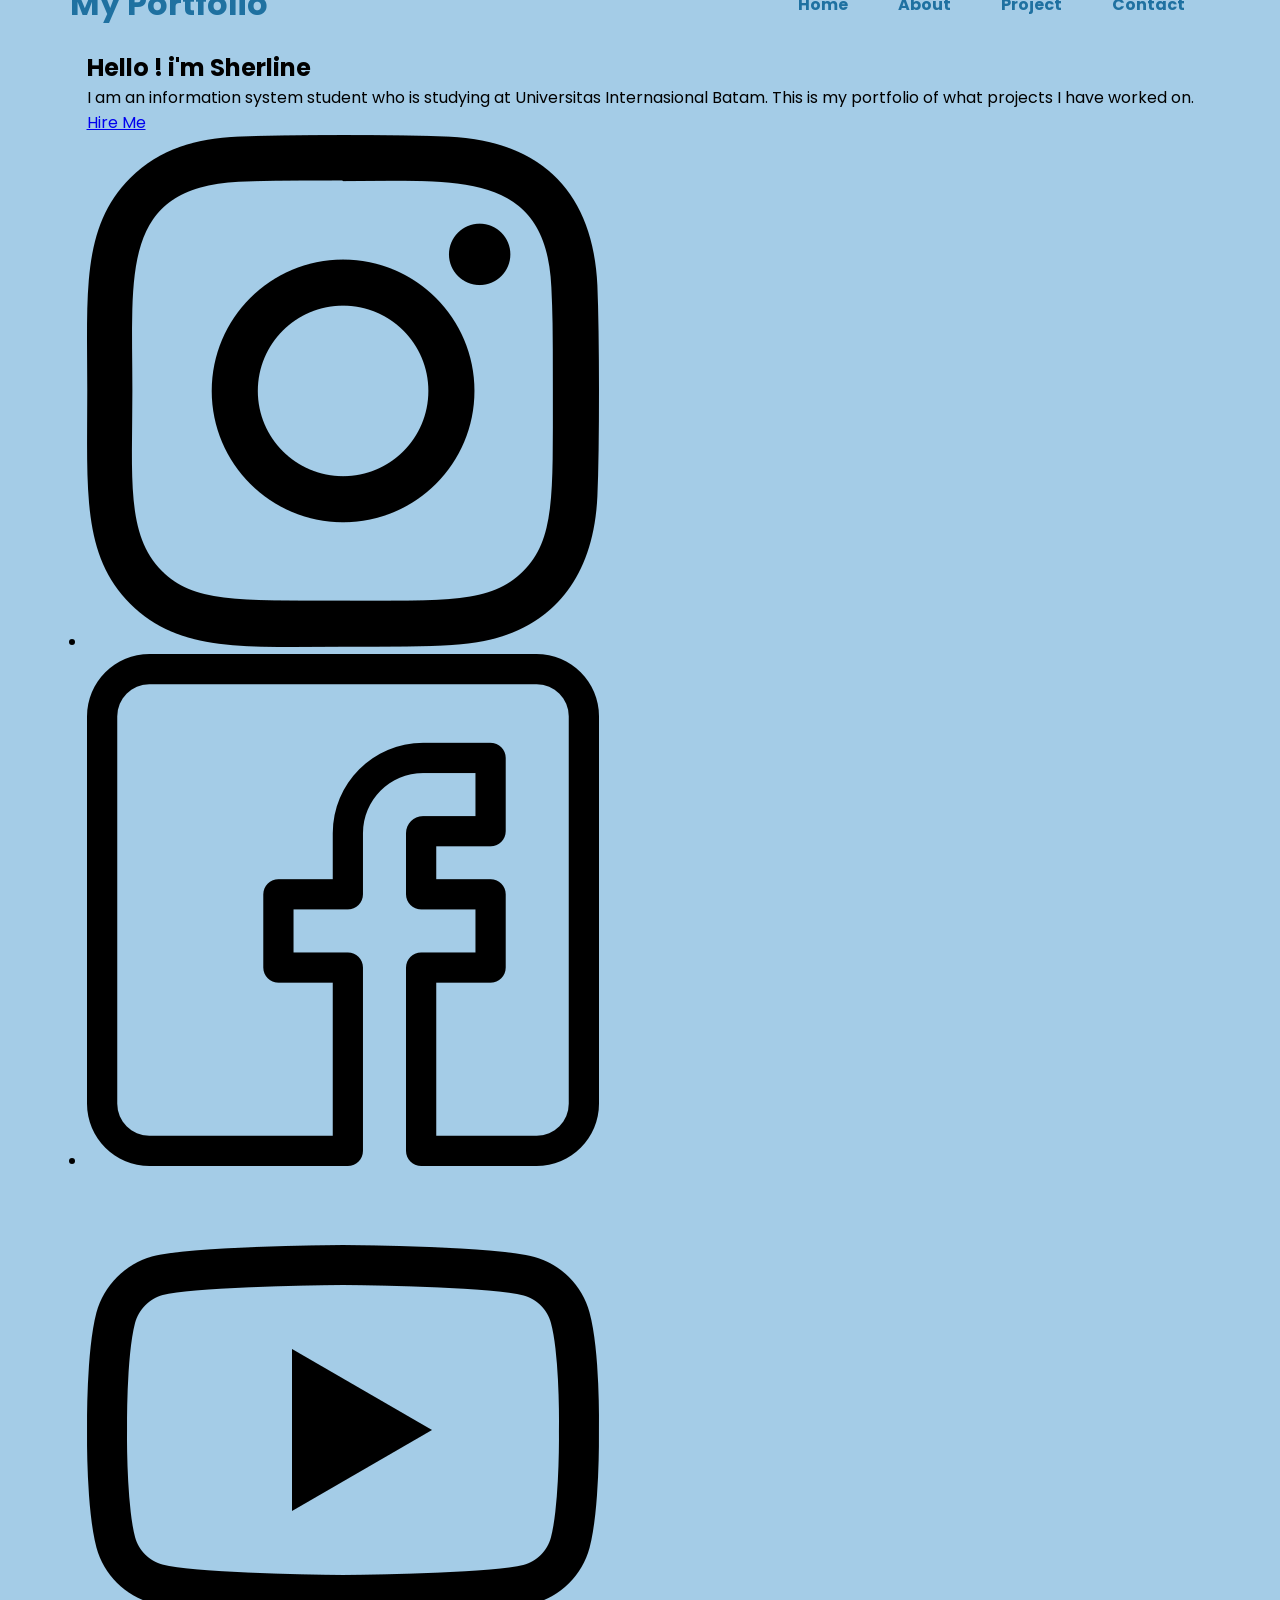
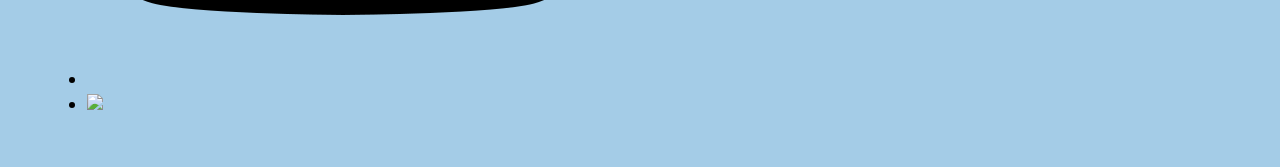
==== Websitedatadiri/Data diri.html @ 6ec29040 "datadiri datadiri" ====
<html lang="en">
  <head>
    <meta charset="UTF-8" />
    <meta name="viewport" content="width=device-width, initial-scale=1.0" />
    <title>Landing Page</title>
    <link rel="stylesheet" href="style.css" />
  </head>
  <body>
    <section>
      <div class="container">
        <header>
          <a href="#" class="logo">My Portfolio</a>
          <ul>
            <li><a href="#">Home</a></li>
            <li><a href="#">About</a></li>
            <li><a href="#">Project</a></li>
            <li><a href="#">Contact</a></li>
          </ul>
        </header>
        <div class="content">
          <h2>Hello ! i'm Sherline</h2>
          <p>I am an information system student who is studying at Universitas Internasional Batam. This is my portfolio of what projects I have worked on.</p>
          <a href="#">Hire Me</a>
        </div>
        <div class="imgBox">
          <img src="img/1.png" alt="" />
        </div>
        <ul class="icon">
          <li>
            <a href="#"><img src="gambar sosmed/instagram.png" alt=""></a>
          </li>
          <li>
            <a href="#"><img src="gambar sosmed/facebook.png" /></a>
          </li>
          <li>
            <a href="#"><img src="gambar sosmed/youtube.png" /></a>
          </li>
          <li>
            <a href="#"><img src="img/youtube.png" /></a>
          </li>
        </ul>
        <div class="notes"></div>
      </div>
    </section>
  </body>
</html>
---- Websitedatadiri/style.css ----
@import url("https://fonts.googleapis.com/css2?family=Montserrat:wght@400;500;600&family=Poppins:wght@400;700&display=swap");
* {
  margin: 0;
  padding: 0;
  box-sizing: border-box;
  font-family: "Poppins", sans-serif;
}
section {
  display: flex;
  justify-content: center;
  align-items: center;
  min-height: 100vh;
  padding: 50px;
  background-color: #a4cce7;
}
header {
  position: absolute;
  top: -40px;
  right: 20px;
  left: 20px;
  padding: 20px 50px;
  display: flex;
  justify-content: space-between;
  align-items: center;
  box-shadow: 0 15px 35px rgba();
  border-radius: 20px;
  border: 1px solid rgba;
  border-top: 1px solid rgba;
  border-left: 1px solid rgba;
}
header .logo {
  color: #1f71a1;
  font-weight: 700;
  text-decoration: none;
  font-size: 2em;
}
header ul {
  display: flex;
}
header ul li {
  list-style: none;
  margin: 0 10px;
}
header ul li a {
  text-decoration: none;
  color: #1f71a1;
  font-weight: bold;
  padding: 8px 15px;
  border-radius: 25px;
}
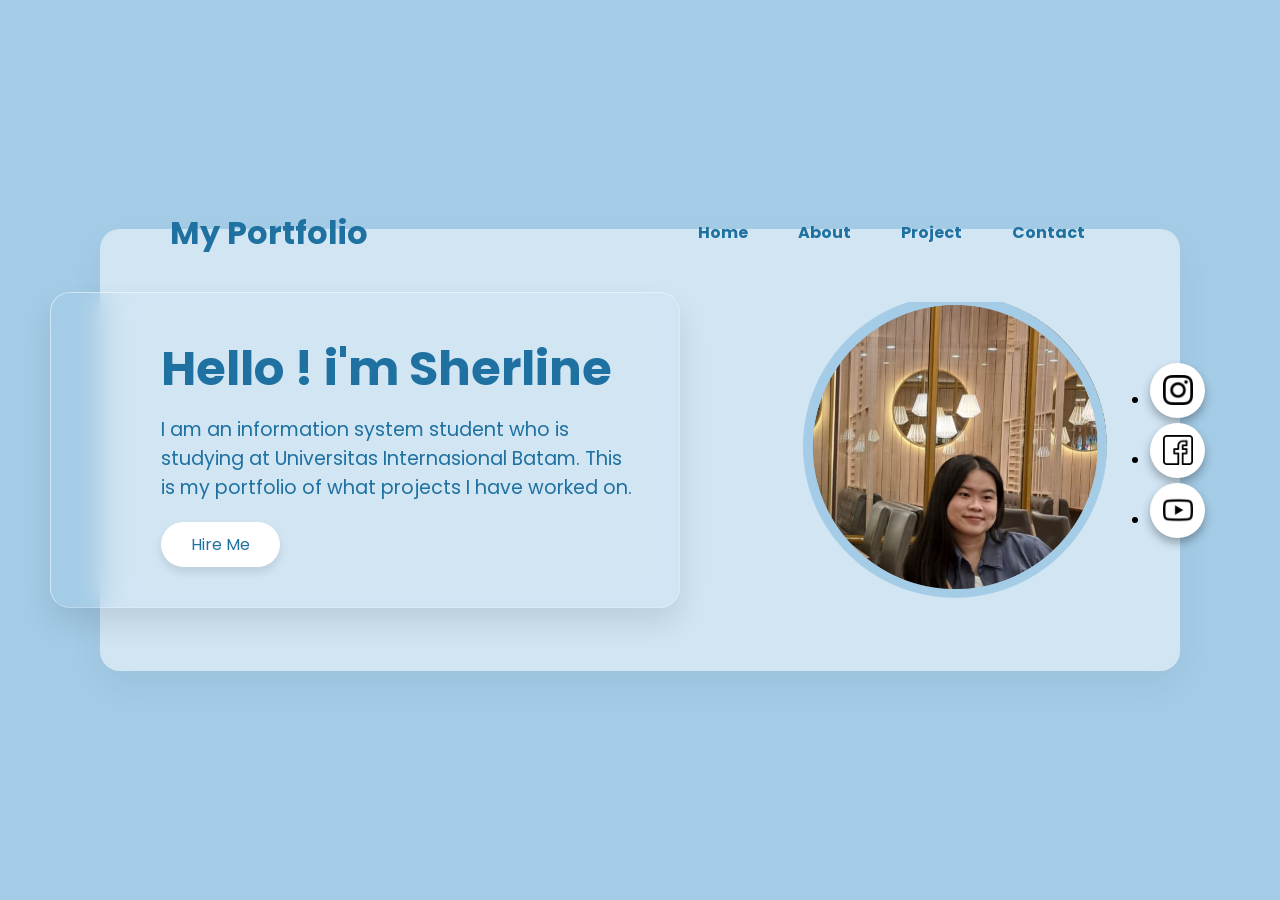
==== commit b07cfbcd: "update1 update1" ====
--- a/Websitedatadiri/Data diri.html
+++ b/Websitedatadiri/Data diri.html
@@ -12,7 +12,7 @@
           <a href="#" class="logo">My Portfolio</a>
           <ul>
             <li><a href="#">Home</a></li>
-            <li><a href="#">About</a></li>
+            <li><a href="About.html">About</a></li>
             <li><a href="#">Project</a></li>
             <li><a href="#">Contact</a></li>
           </ul>
@@ -23,24 +23,25 @@
           <a href="#">Hire Me</a>
         </div>
         <div class="imgBox">
-          <img src="img/1.png" alt="" />
+          <img src="gambar sosmed/1.png" width="350" />
         </div>
         <ul class="icon">
           <li>
-            <a href="#"><img src="gambar sosmed/instagram.png" alt=""></a>
+            <a href="https://www.instagram.com/shrlnz__/"><img src="gambar sosmed/instagram.png" width="30" height="30"></a>
           </li>
           <li>
-            <a href="#"><img src="gambar sosmed/facebook.png" /></a>
+            <a href="#"><img src="gambar sosmed/facebook.png" width="30" height="30"/></a>
           </li>
           <li>
-            <a href="#"><img src="gambar sosmed/youtube.png" /></a>
-          </li>
-          <li>
-            <a href="#"><img src="img/youtube.png" /></a>
+            <a href="#"><img src="gambar sosmed/youtube.png" width="30" height="30"/></a>
           </li>
         </ul>
         <div class="notes"></div>
       </div>
+
+      <div id="Data diri.html">
+        <a href="About.html"></a>
+      </div>
     </section>
   </body>
 </html>
--- a/Websitedatadiri/style.css
+++ b/Websitedatadiri/style.css
@@ -13,7 +13,20 @@
   padding: 50px;
   background-color: #a4cce7;
 }
-header {
+.container {
+  position: relative;
+  width: calc(100% - 100px);
+  min-height: calc(100vh - 280px);
+  min-height: 300px;
+  background: rgba(255, 255, 255, 0.5);
+  box-shadow: 0 15px 35px rgba(0, 0, 0, 0.05);
+  border-radius: 20px;
+  display: flex;
+  justify-content: space-between;
+  align-items: center;
+  padding: 50px;
+}
+  header {
   position: absolute;
   top: -40px;
   right: 20px;
@@ -47,4 +60,87 @@
   font-weight: bold;
   padding: 8px 15px;
   border-radius: 25px;
-}+}
+header ul li a:hover,
+header ul li a.active {
+  background-color: aliceblue;
+  box-shadow: 0 5px 10px rgba(0, 0, 0, 0.1);
+}
+.content {
+  transform: translateX(-100px);
+  max-width: 700px;
+  box-shadow: 0 15px 30px rgba(0, 0, 0, 0.1);
+  border-radius: 20px;
+  backdrop-filter: blur(15px);
+  border: 1px solid rgba(255, 255, 255, 0.25);
+  border-top: 1px solid rgba(255, 255, 255, 0.5);
+  border-left: 1px solid #ffffff80;
+  padding: 40px;
+  padding-left: 110px;
+}
+.content h2 {
+  padding-bottom: 10px;
+  font-size: 3em;
+  color: #1f71a1;
+}
+.content p {
+  font-size: 1.2em;
+  color: #1f71a1;
+}
+.content a {
+  display: inline-block;
+  padding: 10px 30px;
+  background-color: #fff;
+  color: #1f71a1;
+  margin-top: 20px;
+  border-radius: 30px;
+  text-decoration: none;
+  font-size: 1em;
+  box-shadow: 0 5px 10px rgba(0, 0, 0, 0.1);
+}
+@media screen and (max-width: 1200px) {
+  .container {
+    position: relative;
+    width: calc(100% - 20px);
+  }
+}
+.icon li a {
+  text-decoration: none;
+  width: 70px;
+  height: 70px;
+  background-color: #fff;
+  display: flex;
+  justify-content: center;
+  align-items: center;
+  border-radius: 50%;
+  margin: 5px 0;
+  box-shadow: 0 5px 10px rgba(0, 0, 0, 0.3);
+}
+
+.icon li:hover a img {
+  transform: scale(0.7) rotate(300deg);
+}
+.icon li a {
+  width: 55px;
+  height: 55px;
+}
+.icon {
+  position: absolute;
+  left: 1050px;
+}
+.box-Education{
+  text-align: center;
+  color: #4d4d4d;
+  margin-top: 30px;
+  align-content: center;
+}
+.boxkiri, .boxtengah, .boxkanan{
+  width: 300px;
+  height: 320px;
+  background-color: #f0f0f0;
+  text-align: center;
+  padding: 30px 30px;
+  margin: 70px 20px 20px 55px;
+  border-radius: 10px;
+  float: left;
+}
